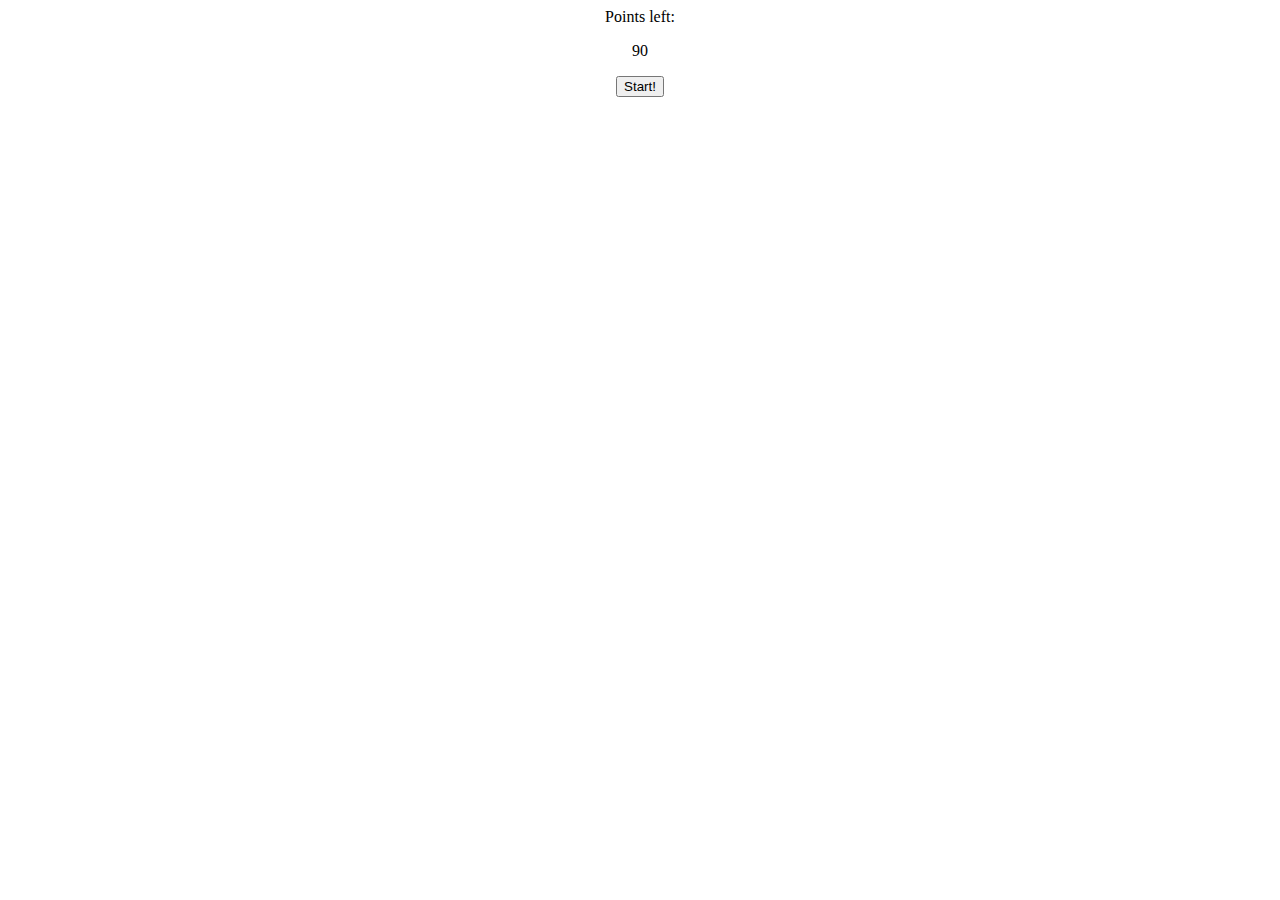
==== showercount/index.html @ dea79919 "base files (lewis)" ====
<html>
	<body onload="setup()">
		<center>
        
		<script type="text/javascript" src="main.js"></script>
        <script type="text/javascript" src="jquery-3.2.1.js"></script>
        

		<p>Points left:</p>
        <p><span id="final"></span></p>

		<button id="startbtn" onclick="start()">Start!</button>
        <button id="endbtn" onclick="end()">End!</button>

		</center>
    </body
</html>
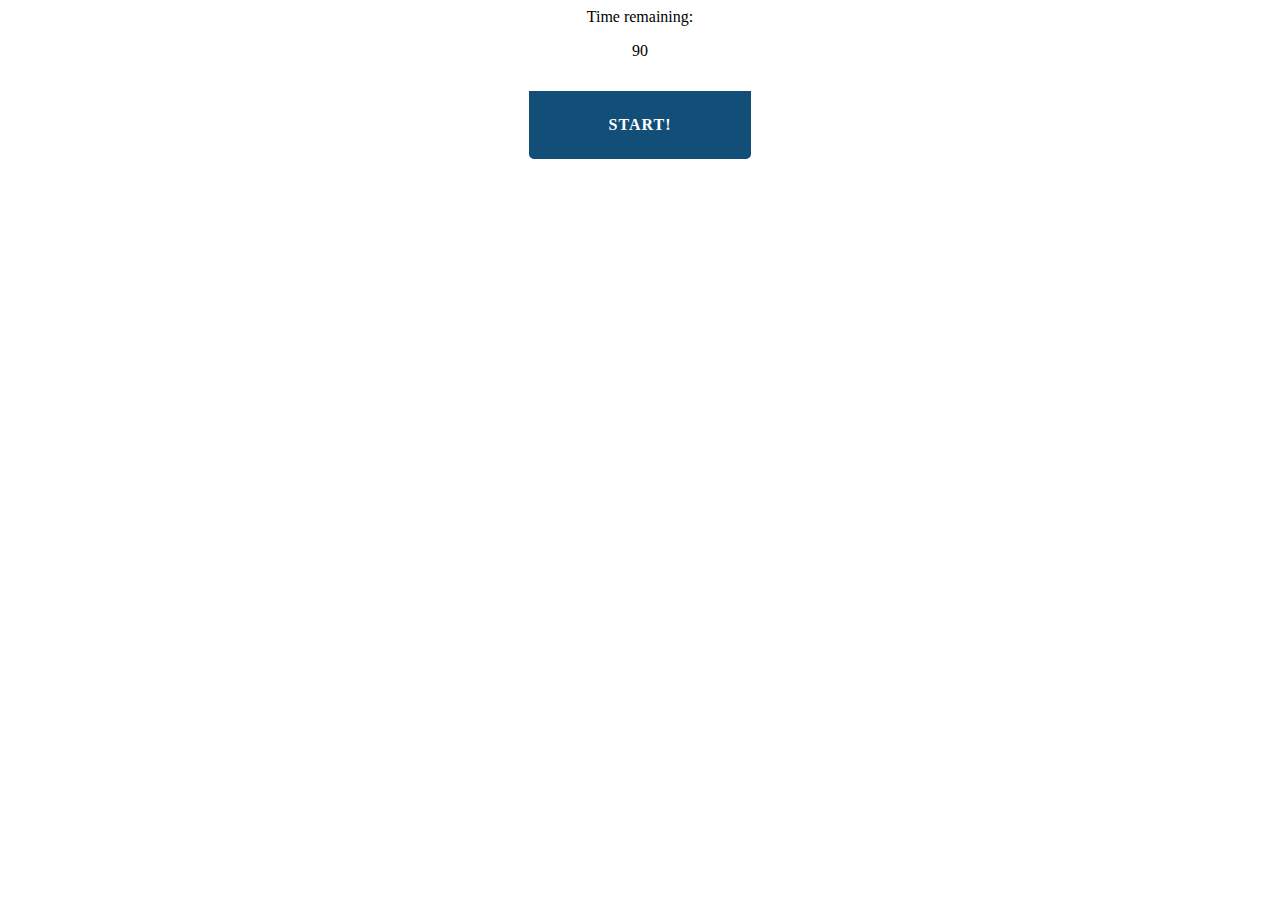
==== commit 44d5b3ef: "styling" ====
--- a/showercount/index.html
+++ b/showercount/index.html
@@ -5,13 +5,14 @@
         
 		<script type="text/javascript" src="main.js"></script>
         <script type="text/javascript" src="jquery-3.2.1.js"></script>
+        <link rel="stylesheet" type="text/css" href="style.css">
         
 
-		<p>Points left:</p>
+		<p id = "pl" >Time remaining:</p>
         <p><span id="final"></span></p>
 
-		<button id="startbtn" onclick="start()">Start!</button>
-        <button id="endbtn" onclick="end()">End!</button>
+		<button class="modern" id="startbtn" onclick="start()">Start!</button>
+        <button class="modern" id="endbtn" onclick="end()">End!</button>
 
 		</center>
     </body
--- a/showercount/style.css
+++ b/showercount/style.css
@@ -0,0 +1,44 @@
+/* Button 2a */
+/* General button style (reset) */
+.modern {
+	border: none;
+	font-family: inherit;
+	font-size: inherit;
+	color: white;
+	background: #124e78;
+	cursor: pointer;
+	padding: 25px 80px;
+	display: inline-block;
+	margin: 15px 30px;
+	text-transform: uppercase;
+	letter-spacing: 1px;
+	font-weight: 700;
+	outline: none;
+	position: relative;
+	-webkit-transition: all 0.3s;
+	-moz-transition: all 0.3s;
+	transition: all 0.3s;
+}
+
+.modern:after {
+	content: '';
+	position: absolute;
+	z-index: -1;
+	-webkit-transition: all 0.3s;
+	-moz-transition: all 0.3s;
+	transition: all 0.3s;
+}
+
+.modern {
+	border-radius: 0 0 5px 5px;
+}
+
+.modern:hover {
+	box-shadow: 0 4px #ab3c3c;
+	top: 2px;
+}
+
+.modern:active {
+	box-shadow: 0 0 #ab3c3c;
+	top: 6px;
+}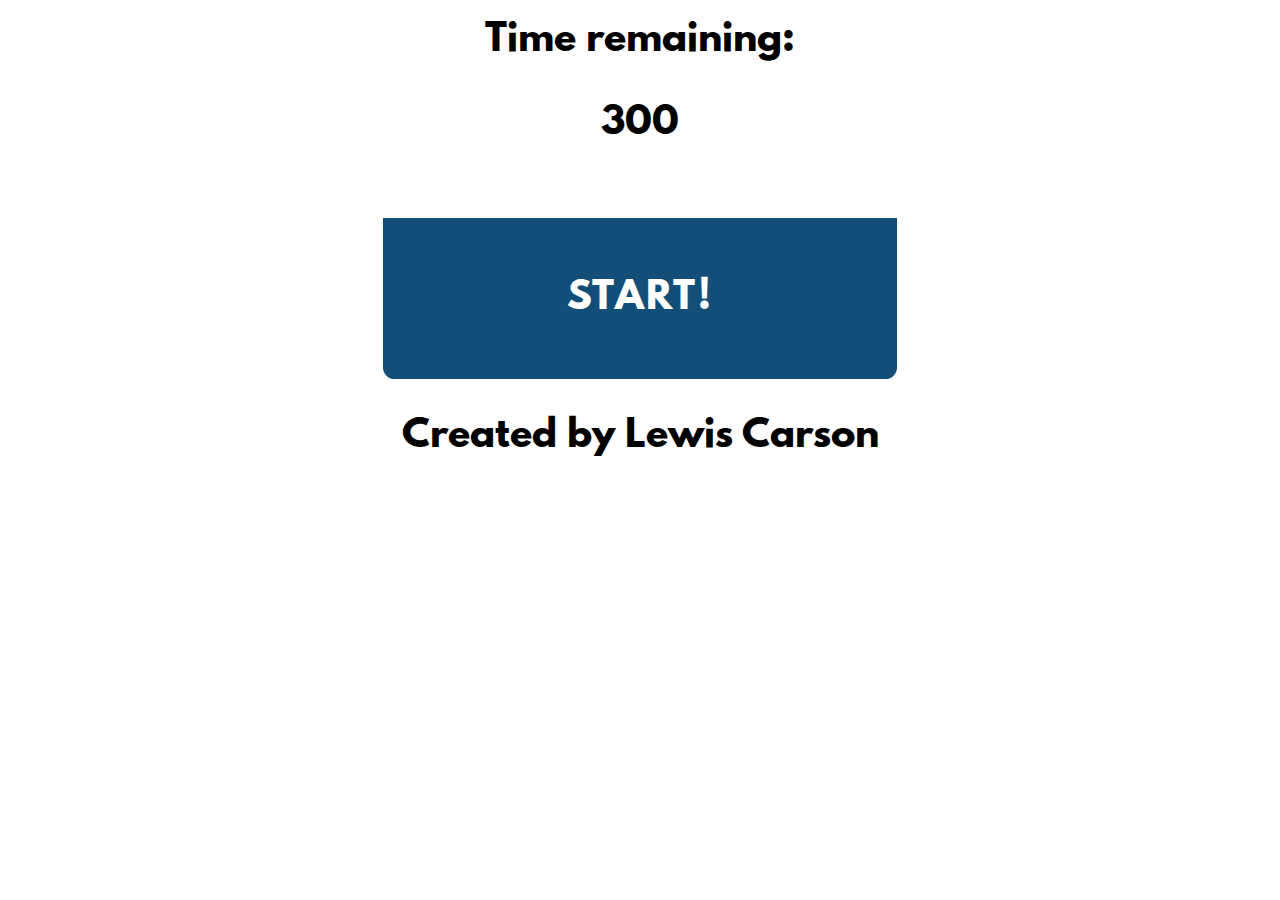
==== commit 1546a187: "rename" ====
--- a/showercount/index.html
+++ b/showercount/index.html
@@ -1,19 +1,27 @@
-
-<html>
-	<body onload="setup()">
-		<center>
-        
-		<script type="text/javascript" src="main.js"></script>
-        <script type="text/javascript" src="jquery-3.2.1.js"></script>
-        <link rel="stylesheet" type="text/css" href="style.css">
-        
-
-		<p id = "pl" >Time remaining:</p>
-        <p><span id="final"></span></p>
-
-		<button class="modern" id="startbtn" onclick="start()">Start!</button>
-        <button class="modern" id="endbtn" onclick="end()">End!</button>
-
-		</center>
-    </body
+
+<html>
+	<body onload="setup()">
+		<center class = "whole">
+        
+		<script type="text/javascript" src="main.js"></script>
+        <script type="text/javascript" src="jquery-3.2.1.js"></script>
+        <link rel="stylesheet" type="text/css" href="style.css">
+        
+
+		<p id = "pl" >Time remaining:</p>
+        <p><span id="final"></span></p>
+
+        <p id = "highscorecon" >High score: <span id="highscore"></span></p>
+        <p id = "totalscorecon" >Total score: <span id="totalscore"></span></p>
+        
+		<button class="modern" id="startbtn" onclick="start()">Start!</button>
+        
+        <button class="modern" id="endbtn" onclick="end()">End!</button>
+        
+        <button id="returnbtn" onclick = "restart()" class="modern2">Return</button>
+        
+        <div class="topcorner">Created by Lewis Carson</div>
+
+		</center>
+    </body
 </html>--- a/showercount/style.css
+++ b/showercount/style.css
@@ -1,5 +1,15 @@
 /* Button 2a */
 /* General button style (reset) */
+
+@font-face {
+    font-family: "raleway";
+    src: url('raleway.otf');
+}
+
+* {
+    font-family: "raleway";
+}
+
 .modern {
 	border: none;
 	font-family: inherit;
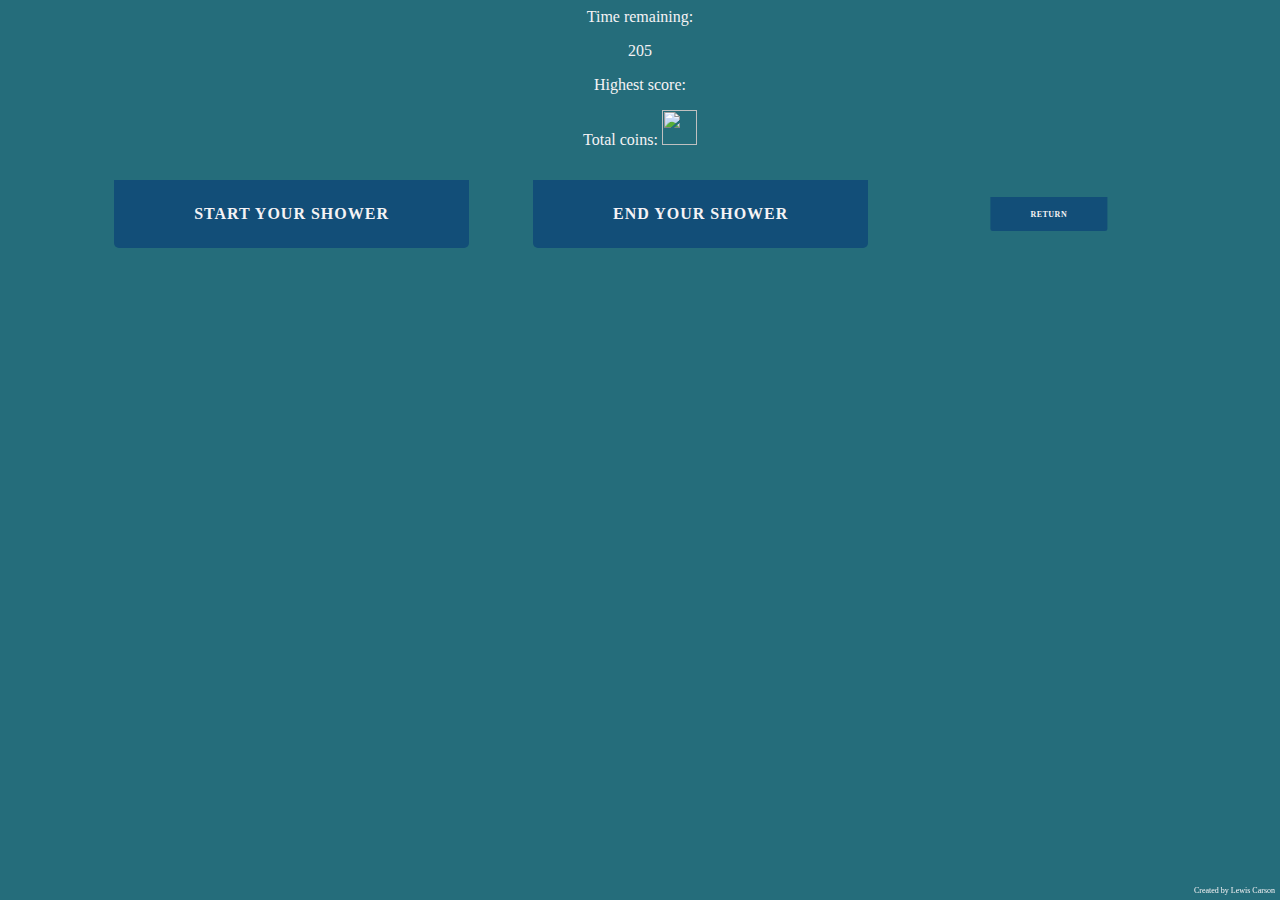
==== commit 1c55ad30: "fixed bad merge" ====
--- a/showercount/index.html
+++ b/showercount/index.html
@@ -2,26 +2,26 @@
 <html>
 	<body onload="setup()">
 		<center class = "whole">
-        
-		<script type="text/javascript" src="main.js"></script>
+
+			<script type="text/javascript" src="main.js"></script>
         <script type="text/javascript" src="jquery-3.2.1.js"></script>
         <link rel="stylesheet" type="text/css" href="style.css">
-        
+
 
 		<p id = "pl" >Time remaining:</p>
         <p><span id="final"></span></p>
 
-        <p id = "highscorecon" >High score: <span id="highscore"></span></p>
-        <p id = "totalscorecon" >Total score: <span id="totalscore"></span></p>
+        <p id = "highscorecon" >Highest score: <span id="highscore"></span></p>
+        <p id = "totalscorecon" >Total coins: <span id="totalscore"></span><img src="coin.gif" class = "coin" HEIGHT="35" WIDTH="35" id="coin" alt=""></p>
         
-		<button class="modern" id="startbtn" onclick="start()">Start!</button>
-        
-        <button class="modern" id="endbtn" onclick="end()">End!</button>
-        
+		<button class="modern" id="startbtn" onclick="start()">Start your shower</button>
+
+        <button class="modern" id="endbtn" onclick="end()">End your shower</button>
+
         <button id="returnbtn" onclick = "restart()" class="modern2">Return</button>
-        
+
         <div class="topcorner">Created by Lewis Carson</div>
 
 		</center>
     </body
-</html>+</html>
--- a/showercount/style.css
+++ b/showercount/style.css
@@ -3,18 +3,42 @@
 
 @font-face {
     font-family: "raleway";
-    src: url('raleway.otf');
+    src: url('raleway.ttf');
+}
+
+@font-face {
+    font-family: "8bit";
+    src: url('8bit.ttf');
 }
 
 * {
-    font-family: "raleway";
+<<<<<<< HEAD
+    font-family: "8bit", monospace;
+    background-color: #e6e8e6;
+    font-family: "8bit";
+    /*background-color: #e6e8e6;*/
+    background-color: #256d7b;
+    color: #F5F3F5;
 }
+
+.coin{
+}
+
+.topcorner{
+    font-size:50%;
+    position: fixed;
+    bottom: 0;
+    right: 0;
+    margin-bottom: 5px;
+    margin-right: 5px;
+ }
+
 
 .modern {
 	border: none;
 	font-family: inherit;
 	font-size: inherit;
-	color: white;
+	color: inherit;
 	background: #124e78;
 	cursor: pointer;
 	padding: 25px 80px;
@@ -51,4 +75,48 @@
 .modern:active {
 	box-shadow: 0 0 #ab3c3c;
 	top: 6px;
-}+}
+
+.modern2 {
+	border: none;
+	font-family: inherit;
+	font-size: inherit;
+	color: inherit;
+	background: #124e78;
+	cursor: pointer;
+	padding: 25px 80px;
+	display: inline-block;
+	margin: 15px 30px;
+	text-transform: uppercase;
+	letter-spacing: 1px;
+	font-weight: 700;
+	outline: none;
+	position: relative;
+	-webkit-transition: all 0.3s;
+	-moz-transition: all 0.3s;
+	transition: all 0.3s;
+    transform: scale(0.5);
+}
+
+.modern2:after {
+	content: '';
+	position: absolute;
+	z-index: -1;
+	-webkit-transition: all 0.3s;
+	-moz-transition: all 0.3s;
+	transition: all 0.3s;
+}
+
+.modern2 {
+	border-radius: 0 0 5px 5px;
+}
+
+.modern2:hover {
+	box-shadow: 0 4px #ab3c3c;
+	top: 2px;
+}
+
+.modern2:active {
+	box-shadow: 0 0 #ab3c3c;
+	top: 6px;
+}
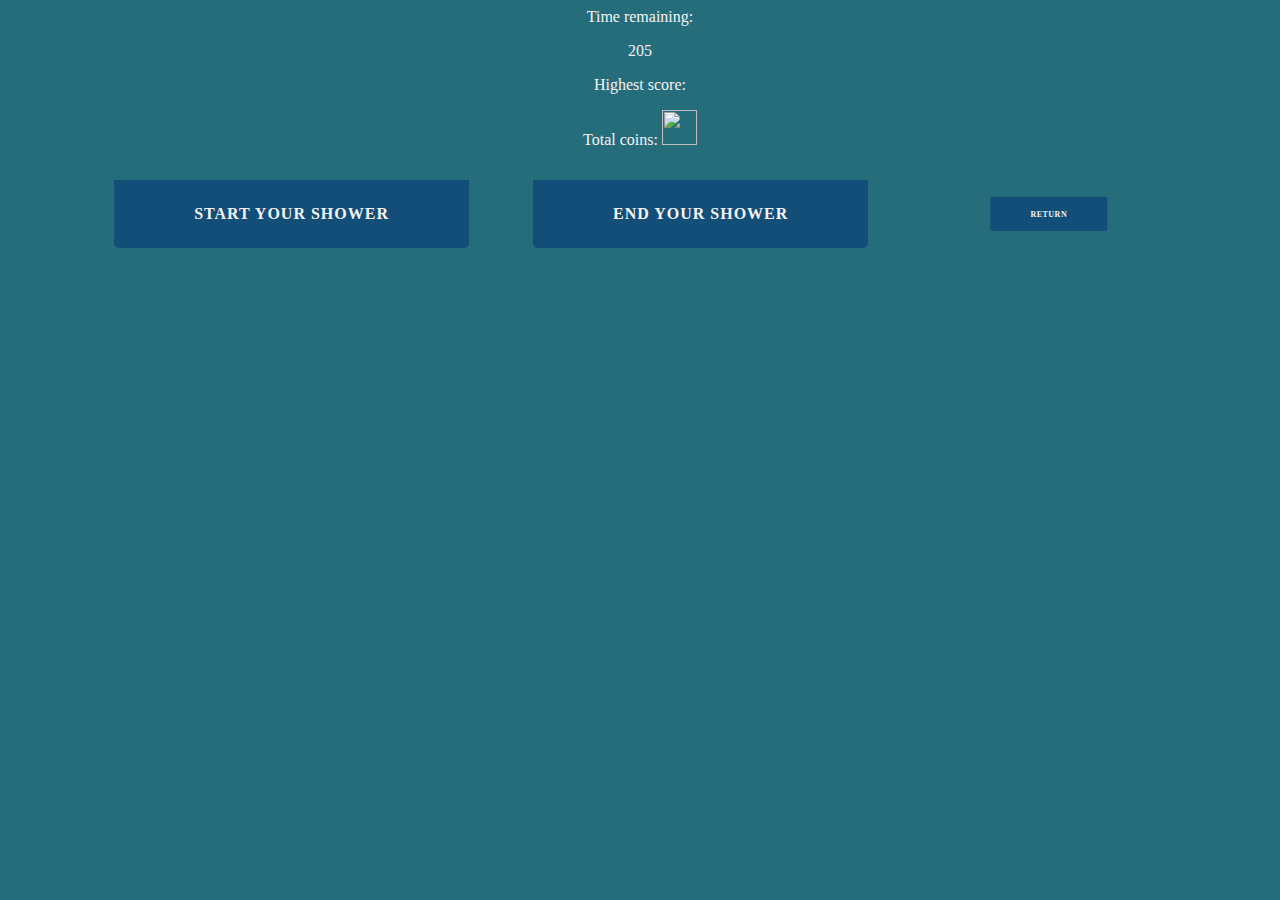
==== commit 83632c38: "removed go back button" ====
--- a/showercount/index.html
+++ b/showercount/index.html
@@ -8,19 +8,18 @@
         <link rel="stylesheet" type="text/css" href="style.css">
 
 
-		<p id = "pl" >Time remaining:</p>
+				<p id = "pl" >Time remaining:</p>
         <p><span id="final"></span></p>
 
         <p id = "highscorecon" >Highest score: <span id="highscore"></span></p>
         <p id = "totalscorecon" >Total coins: <span id="totalscore"></span><img src="coin.gif" class = "coin" HEIGHT="35" WIDTH="35" id="coin" alt=""></p>
-        
-		<button class="modern" id="startbtn" onclick="start()">Start your shower</button>
+
+				<button class="modern" id="startbtn" onclick="start()">Start your shower</button>
 
         <button class="modern" id="endbtn" onclick="end()">End your shower</button>
 
         <button id="returnbtn" onclick = "restart()" class="modern2">Return</button>
 
-        <div class="topcorner">Created by Lewis Carson</div>
 
 		</center>
     </body
